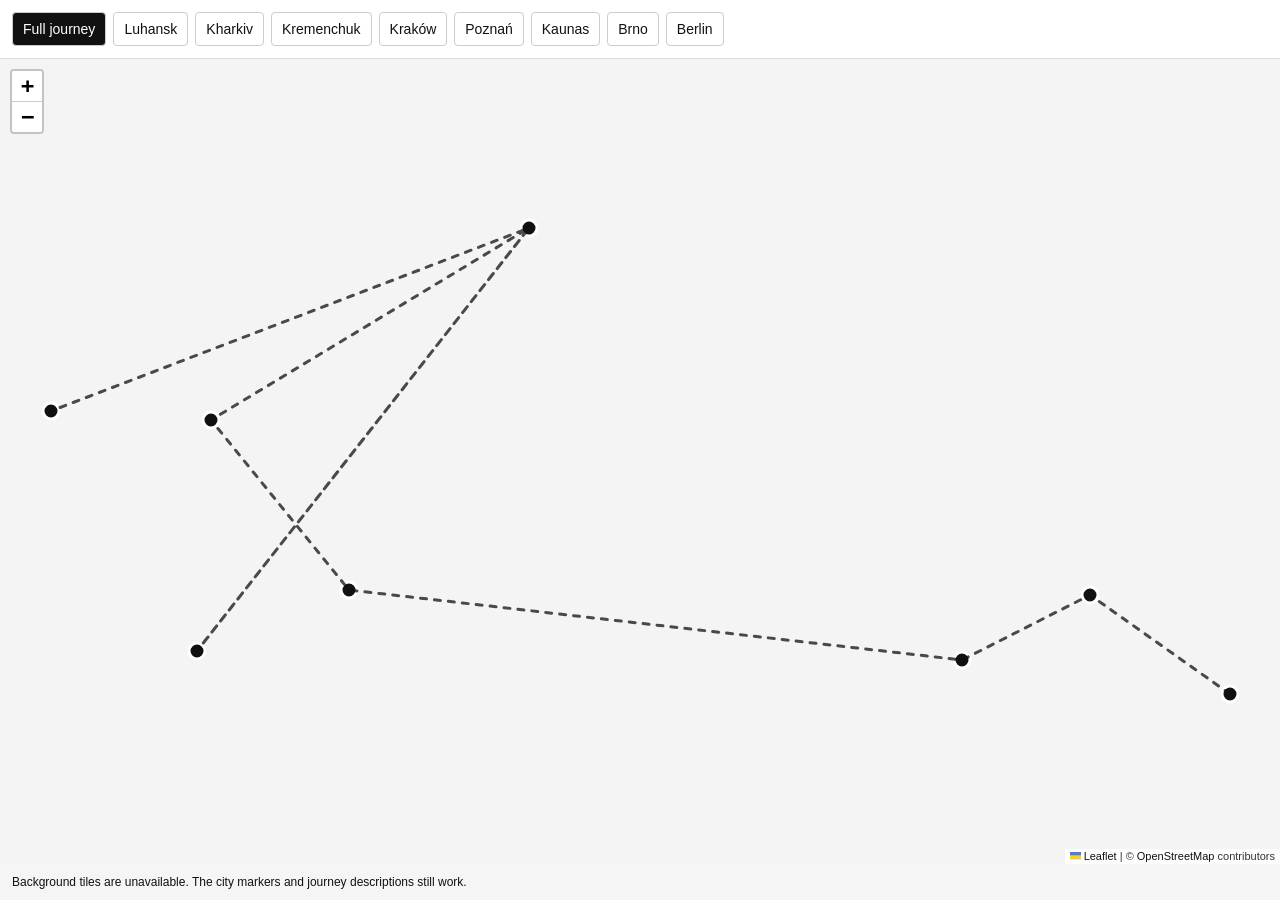
==== map.html @ 29c50aa2 "Add Web Page Files" ====
<!DOCTYPE html>
<html lang="en"><head><meta charset="utf-8"><meta name="viewport" content="width=device-width,initial-scale=1"><title>My journey map</title>
<link rel="stylesheet" href="assets/leaflet.css">
<style>html,body{margin:0;height:100%;font:14px Arial,sans-serif;color:#111111}body{display:flex;flex-direction:column}#map{flex:1;min-height:220px;background:#f4f4f4}.controls{padding:12px;display:flex;gap:7px;flex-wrap:wrap;background:white;border-bottom:1px solid #dddddd}button{font:inherit;border:1px solid #cccccc;border-radius:4px;background:white;color:#111111;padding:8px 10px;cursor:pointer}button:hover,button[aria-pressed=true]{background:#111111;color:white}button:focus-visible{outline:3px solid #111111;outline-offset:2px}.leaflet-popup-content{font:14px/1.6 Arial,sans-serif}.leaflet-popup-content strong{font-size:17px}#status{padding:9px 12px;font-size:12px;line-height:1.5;background:#f5f5f5}.leaflet-control-attribution{font-size:11px}.leaflet-tile-pane{filter:grayscale(100%)}.leaflet-control-attribution a{color:#111}.leaflet-container a.leaflet-popup-close-button{color:#111}</style></head>
<body><div class="controls" role="group" aria-label="Journey map locations"><button id="all" aria-pressed="true">Full journey</button></div><div id="map" role="region" aria-label="Journey map"></div><div id="status" aria-live="polite">Eight cities across five countries | Life, study and work</div><noscript>Enable JavaScript to explore the map. The full journey is described on the main page.</noscript><script src="assets/leaflet.js"></script><script>
const places = [{"city": "Luhansk", "country": "Ukraine", "lat": 48.574, "lon": 39.307, "story": "My home city"}, {"city": "Kharkiv", "country": "Ukraine", "lat": 49.9935, "lon": 36.2304, "story": "Technical studies at Kharkiv National University of Radio Electronics"}, {"city": "Kremenchuk", "country": "Ukraine", "lat": 49.067, "lon": 33.42, "story": "A stop before moving to Poland"}, {"city": "Kraków", "country": "Poland", "lat": 50.0647, "lon": 19.945, "story": "Lived here before Poznań"}, {"city": "Poznań", "country": "Poland", "lat": 52.4064, "lon": 16.9252, "story": "Lived here before moving to Lithuania"}, {"city": "Kaunas", "country": "Lithuania", "lat": 54.8985, "lon": 23.9036, "story": "KTU bachelor’s studies and work at Littelfuse"}, {"city": "Brno", "country": "Czech Republic", "lat": 49.1951, "lon": 16.6068, "story": "Erasmus exchange at Brno University of Technology"}, {"city": "Berlin", "country": "Germany", "lat": 52.52, "lon": 13.405, "story": "HWR BIPM master’s and an upcoming role at Vattenfall"}];
const status = document.getElementById('status');
if(typeof L === 'undefined'){status.textContent='The map could not load. You can read the full journey on the main page.';}else{
const map = L.map('map',{scrollWheelZoom:false});
const tiles = L.tileLayer('https://tile.openstreetmap.org/{z}/{x}/{y}.png',{maxZoom:19,attribution:'&copy; <a href="https://www.openstreetmap.org/copyright">OpenStreetMap</a> contributors'}).addTo(map);
tiles.on('tileerror',()=>{status.textContent='Background tiles are unavailable. The city markers and journey descriptions still work.'});
const bounds=L.latLngBounds(places.map(p=>[p.lat,p.lon]));
function fit(){map.fitBounds(bounds,{padding:[35,35]});}
const markers = places.map(p=>{
  const box=document.createElement('div');
  const title=document.createElement('strong');title.textContent=p.city;box.append(title);
  const text=document.createElement('p');text.textContent=p.country+' | '+p.story;box.append(text);
  return L.circleMarker([p.lat,p.lon],{radius:8,color:'#fff',weight:3,fillColor:'#111111',fillOpacity:1}).addTo(map).bindPopup(box);
});
// Kaunas appears twice in the path: before and after the Erasmus semester.
const route=['Luhansk','Kharkiv','Kremenchuk','Kraków','Poznań','Kaunas','Brno','Kaunas','Berlin'];
const path=route.map(city=>places.find(p=>p.city===city)).map(p=>[p.lat,p.lon]);
L.polyline(path,{color:'#111111',weight:3,dashArray:'6 8',opacity:.75}).addTo(map);
function selected(button){document.querySelectorAll('button').forEach(b=>b.setAttribute('aria-pressed',String(b===button)));}
places.forEach((p,i)=>{const button=document.createElement('button');button.textContent=p.city;button.setAttribute('aria-pressed','false');button.addEventListener('click',()=>{selected(button);map.setView([p.lat,p.lon],6);markers[i].openPopup();status.textContent=p.city+' | '+p.story;});document.querySelector('.controls').append(button);});
document.getElementById('all').addEventListener('click',e=>{selected(e.currentTarget);map.closePopup();fit();status.textContent='Eight cities across five countries | Life, study and work';});
fit();
}
</script></body></html>
---- assets/leaflet.css ----
/* required styles */

.leaflet-pane,
.leaflet-tile,
.leaflet-marker-icon,
.leaflet-marker-shadow,
.leaflet-tile-container,
.leaflet-pane > svg,
.leaflet-pane > canvas,
.leaflet-zoom-box,
.leaflet-image-layer,
.leaflet-layer {
	position: absolute;
	left: 0;
	top: 0;
	}
.leaflet-container {
	overflow: hidden;
	}
.leaflet-tile,
.leaflet-marker-icon,
.leaflet-marker-shadow {
	-webkit-user-select: none;
	   -moz-user-select: none;
	        user-select: none;
	  -webkit-user-drag: none;
	}
/* Prevents IE11 from highlighting tiles in blue */
.leaflet-tile::selection {
	background: transparent;
}
/* Safari renders non-retina tile on retina better with this, but Chrome is worse */
.leaflet-safari .leaflet-tile {
	image-rendering: -webkit-optimize-contrast;
	}
/* hack that prevents hw layers "stretching" when loading new tiles */
.leaflet-safari .leaflet-tile-container {
	width: 1600px;
	height: 1600px;
	-webkit-transform-origin: 0 0;
	}
.leaflet-marker-icon,
.leaflet-marker-shadow {
	display: block;
	}
/* .leaflet-container svg: reset svg max-width decleration shipped in Joomla! (joomla.org) 3.x */
/* .leaflet-container img: map is broken in FF if you have max-width: 100% on tiles */
.leaflet-container .leaflet-overlay-pane svg {
	max-width: none !important;
	max-height: none !important;
	}
.leaflet-container .leaflet-marker-pane img,
.leaflet-container .leaflet-shadow-pane img,
.leaflet-container .leaflet-tile-pane img,
.leaflet-container img.leaflet-image-layer,
.leaflet-container .leaflet-tile {
	max-width: none !important;
	max-height: none !important;
	width: auto;
	padding: 0;
	}

.leaflet-container img.leaflet-tile {
	/* See: https://bugs.chromium.org/p/chromium/issues/detail?id=600120 */
	mix-blend-mode: plus-lighter;
}

.leaflet-container.leaflet-touch-zoom {
	-ms-touch-action: pan-x pan-y;
	touch-action: pan-x pan-y;
	}
.leaflet-container.leaflet-touch-drag {
	-ms-touch-action: pinch-zoom;
	/* Fallback for FF which doesn't support pinch-zoom */
	touch-action: none;
	touch-action: pinch-zoom;
}
.leaflet-container.leaflet-touch-drag.leaflet-touch-zoom {
	-ms-touch-action: none;
	touch-action: none;
}
.leaflet-container {
	-webkit-tap-highlight-color: transparent;
}
.leaflet-container a {
	-webkit-tap-highlight-color: rgba(51, 181, 229, 0.4);
}
.leaflet-tile {
	filter: inherit;
	visibility: hidden;
	}
.leaflet-tile-loaded {
	visibility: inherit;
	}
.leaflet-zoom-box {
	width: 0;
	height: 0;
	-moz-box-sizing: border-box;
	     box-sizing: border-box;
	z-index: 800;
	}
/* workaround for https://bugzilla.mozilla.org/show_bug.cgi?id=888319 */
.leaflet-overlay-pane svg {
	-moz-user-select: none;
	}

.leaflet-pane         { z-index: 400; }

.leaflet-tile-pane    { z-index: 200; }
.leaflet-overlay-pane { z-index: 400; }
.leaflet-shadow-pane  { z-index: 500; }
.leaflet-marker-pane  { z-index: 600; }
.leaflet-tooltip-pane   { z-index: 650; }
.leaflet-popup-pane   { z-index: 700; }

.leaflet-map-pane canvas { z-index: 100; }
.leaflet-map-pane svg    { z-index: 200; }

.leaflet-vml-shape {
	width: 1px;
	height: 1px;
	}
.lvml {
	behavior: url(#default#VML);
	display: inline-block;
	position: absolute;
	}


/* control positioning */

.leaflet-control {
	position: relative;
	z-index: 800;
	pointer-events: visiblePainted; /* IE 9-10 doesn't have auto */
	pointer-events: auto;
	}
.leaflet-top,
.leaflet-bottom {
	position: absolute;
	z-index: 1000;
	pointer-events: none;
	}
.leaflet-top {
	top: 0;
	}
.leaflet-right {
	right: 0;
	}
.leaflet-bottom {
	bottom: 0;
	}
.leaflet-left {
	left: 0;
	}
.leaflet-control {
	float: left;
	clear: both;
	}
.leaflet-right .leaflet-control {
	float: right;
	}
.leaflet-top .leaflet-control {
	margin-top: 10px;
	}
.leaflet-bottom .leaflet-control {
	margin-bottom: 10px;
	}
.leaflet-left .leaflet-control {
	margin-left: 10px;
	}
.leaflet-right .leaflet-control {
	margin-right: 10px;
	}


/* zoom and fade animations */

.leaflet-fade-anim .leaflet-popup {
	opacity: 0;
	-webkit-transition: opacity 0.2s linear;
	   -moz-transition: opacity 0.2s linear;
	        transition: opacity 0.2s linear;
	}
.leaflet-fade-anim .leaflet-map-pane .leaflet-popup {
	opacity: 1;
	}
.leaflet-zoom-animated {
	-webkit-transform-origin: 0 0;
	    -ms-transform-origin: 0 0;
	        transform-origin: 0 0;
	}
svg.leaflet-zoom-animated {
	will-change: transform;
}

.leaflet-zoom-anim .leaflet-zoom-animated {
	-webkit-transition: -webkit-transform 0.25s cubic-bezier(0,0,0.25,1);
	   -moz-transition:    -moz-transform 0.25s cubic-bezier(0,0,0.25,1);
	        transition:         transform 0.25s cubic-bezier(0,0,0.25,1);
	}
.leaflet-zoom-anim .leaflet-tile,
.leaflet-pan-anim .leaflet-tile {
	-webkit-transition: none;
	   -moz-transition: none;
	        transition: none;
	}

.leaflet-zoom-anim .leaflet-zoom-hide {
	visibility: hidden;
	}


/* cursors */

.leaflet-interactive {
	cursor: pointer;
	}
.leaflet-grab {
	cursor: -webkit-grab;
	cursor:    -moz-grab;
	cursor:         grab;
	}
.leaflet-crosshair,
.leaflet-crosshair .leaflet-interactive {
	cursor: crosshair;
	}
.leaflet-popup-pane,
.leaflet-control {
	cursor: auto;
	}
.leaflet-dragging .leaflet-grab,
.leaflet-dragging .leaflet-grab .leaflet-interactive,
.leaflet-dragging .leaflet-marker-draggable {
	cursor: move;
	cursor: -webkit-grabbing;
	cursor:    -moz-grabbing;
	cursor:         grabbing;
	}

/* marker & overlays interactivity */
.leaflet-marker-icon,
.leaflet-marker-shadow,
.leaflet-image-layer,
.leaflet-pane > svg path,
.leaflet-tile-container {
	pointer-events: none;
	}

.leaflet-marker-icon.leaflet-interactive,
.leaflet-image-layer.leaflet-interactive,
.leaflet-pane > svg path.leaflet-interactive,
svg.leaflet-image-layer.leaflet-interactive path {
	pointer-events: visiblePainted; /* IE 9-10 doesn't have auto */
	pointer-events: auto;
	}

/* visual tweaks */

.leaflet-container {
	background: #ddd;
	outline-offset: 1px;
	}
.leaflet-container a {
	color: #0078A8;
	}
.leaflet-zoom-box {
	border: 2px dotted #38f;
	background: rgba(255,255,255,0.5);
	}


/* general typography */
.leaflet-container {
	font-family: "Helvetica Neue", Arial, Helvetica, sans-serif;
	font-size: 12px;
	font-size: 0.75rem;
	line-height: 1.5;
	}


/* general toolbar styles */

.leaflet-bar {
	box-shadow: 0 1px 5px rgba(0,0,0,0.65);
	border-radius: 4px;
	}
.leaflet-bar a {
	background-color: #fff;
	border-bottom: 1px solid #ccc;
	width: 26px;
	height: 26px;
	line-height: 26px;
	display: block;
	text-align: center;
	text-decoration: none;
	color: black;
	}
.leaflet-bar a,
.leaflet-control-layers-toggle {
	background-position: 50% 50%;
	background-repeat: no-repeat;
	display: block;
	}
.leaflet-bar a:hover,
.leaflet-bar a:focus {
	background-color: #f4f4f4;
	}
.leaflet-bar a:first-child {
	border-top-left-radius: 4px;
	border-top-right-radius: 4px;
	}
.leaflet-bar a:last-child {
	border-bottom-left-radius: 4px;
	border-bottom-right-radius: 4px;
	border-bottom: none;
	}
.leaflet-bar a.leaflet-disabled {
	cursor: default;
	background-color: #f4f4f4;
	color: #bbb;
	}

.leaflet-touch .leaflet-bar a {
	width: 30px;
	height: 30px;
	line-height: 30px;
	}
.leaflet-touch .leaflet-bar a:first-child {
	border-top-left-radius: 2px;
	border-top-right-radius: 2px;
	}
.leaflet-touch .leaflet-bar a:last-child {
	border-bottom-left-radius: 2px;
	border-bottom-right-radius: 2px;
	}

/* zoom control */

.leaflet-control-zoom-in,
.leaflet-control-zoom-out {
	font: bold 18px 'Lucida Console', Monaco, monospace;
	text-indent: 1px;
	}

.leaflet-touch .leaflet-control-zoom-in, .leaflet-touch .leaflet-control-zoom-out  {
	font-size: 22px;
	}


/* layers control */

.leaflet-control-layers {
	box-shadow: 0 1px 5px rgba(0,0,0,0.4);
	background: #fff;
	border-radius: 5px;
	}
.leaflet-control-layers-toggle {
	background-image: url(images/layers.png);
	width: 36px;
	height: 36px;
	}
.leaflet-retina .leaflet-control-layers-toggle {
	background-image: url(images/layers-2x.png);
	background-size: 26px 26px;
	}
.leaflet-touch .leaflet-control-layers-toggle {
	width: 44px;
	height: 44px;
	}
.leaflet-control-layers .leaflet-control-layers-list,
.leaflet-control-layers-expanded .leaflet-control-layers-toggle {
	display: none;
	}
.leaflet-control-layers-expanded .leaflet-control-layers-list {
	display: block;
	position: relative;
	}
.leaflet-control-layers-expanded {
	padding: 6px 10px 6px 6px;
	color: #333;
	background: #fff;
	}
.leaflet-control-layers-scrollbar {
	overflow-y: scroll;
	overflow-x: hidden;
	padding-right: 5px;
	}
.leaflet-control-layers-selector {
	margin-top: 2px;
	position: relative;
	top: 1px;
	}
.leaflet-control-layers label {
	display: block;
	font-size: 13px;
	font-size: 1.08333em;
	}
.leaflet-control-layers-separator {
	height: 0;
	border-top: 1px solid #ddd;
	margin: 5px -10px 5px -6px;
	}

/* Default icon URLs */
.leaflet-default-icon-path { /* used only in path-guessing heuristic, see L.Icon.Default */
	background-image: url(images/marker-icon.png);
	}


/* attribution and scale controls */

.leaflet-container .leaflet-control-attribution {
	background: #fff;
	background: rgba(255, 255, 255, 0.8);
	margin: 0;
	}
.leaflet-control-attribution,
.leaflet-control-scale-line {
	padding: 0 5px;
	color: #333;
	line-height: 1.4;
	}
.leaflet-control-attribution a {
	text-decoration: none;
	}
.leaflet-control-attribution a:hover,
.leaflet-control-attribution a:focus {
	text-decoration: underline;
	}
.leaflet-attribution-flag {
	display: inline !important;
	vertical-align: baseline !important;
	width: 1em;
	height: 0.6669em;
	}
.leaflet-left .leaflet-control-scale {
	margin-left: 5px;
	}
.leaflet-bottom .leaflet-control-scale {
	margin-bottom: 5px;
	}
.leaflet-control-scale-line {
	border: 2px solid #777;
	border-top: none;
	line-height: 1.1;
	padding: 2px 5px 1px;
	white-space: nowrap;
	-moz-box-sizing: border-box;
	     box-sizing: border-box;
	background: rgba(255, 255, 255, 0.8);
	text-shadow: 1px 1px #fff;
	}
.leaflet-control-scale-line:not(:first-child) {
	border-top: 2px solid #777;
	border-bottom: none;
	margin-top: -2px;
	}
.leaflet-control-scale-line:not(:first-child):not(:last-child) {
	border-bottom: 2px solid #777;
	}

.leaflet-touch .leaflet-control-attribution,
.leaflet-touch .leaflet-control-layers,
.leaflet-touch .leaflet-bar {
	box-shadow: none;
	}
.leaflet-touch .leaflet-control-layers,
.leaflet-touch .leaflet-bar {
	border: 2px solid rgba(0,0,0,0.2);
	background-clip: padding-box;
	}


/* popup */

.leaflet-popup {
	position: absolute;
	text-align: center;
	margin-bottom: 20px;
	}
.leaflet-popup-content-wrapper {
	padding: 1px;
	text-align: left;
	border-radius: 12px;
	}
.leaflet-popup-content {
	margin: 13px 24px 13px 20px;
	line-height: 1.3;
	font-size: 13px;
	font-size: 1.08333em;
	min-height: 1px;
	}
.leaflet-popup-content p {
	margin: 17px 0;
	margin: 1.3em 0;
	}
.leaflet-popup-tip-container {
	width: 40px;
	height: 20px;
	position: absolute;
	left: 50%;
	margin-top: -1px;
	margin-left: -20px;
	overflow: hidden;
	pointer-events: none;
	}
.leaflet-popup-tip {
	width: 17px;
	height: 17px;
	padding: 1px;

	margin: -10px auto 0;
	pointer-events: auto;

	-webkit-transform: rotate(45deg);
	   -moz-transform: rotate(45deg);
	    -ms-transform: rotate(45deg);
	        transform: rotate(45deg);
	}
.leaflet-popup-content-wrapper,
.leaflet-popup-tip {
	background: white;
	color: #333;
	box-shadow: 0 3px 14px rgba(0,0,0,0.4);
	}
.leaflet-container a.leaflet-popup-close-button {
	position: absolute;
	top: 0;
	right: 0;
	border: none;
	text-align: center;
	width: 24px;
	height: 24px;
	font: 16px/24px Tahoma, Verdana, sans-serif;
	color: #757575;
	text-decoration: none;
	background: transparent;
	}
.leaflet-container a.leaflet-popup-close-button:hover,
.leaflet-container a.leaflet-popup-close-button:focus {
	color: #585858;
	}
.leaflet-popup-scrolled {
	overflow: auto;
	}

.leaflet-oldie .leaflet-popup-content-wrapper {
	-ms-zoom: 1;
	}
.leaflet-oldie .leaflet-popup-tip {
	width: 24px;
	margin: 0 auto;

	-ms-filter: "progid:DXImageTransform.Microsoft.Matrix(M11=0.70710678, M12=0.70710678, M21=-0.70710678, M22=0.70710678)";
	filter: progid:DXImageTransform.Microsoft.Matrix(M11=0.70710678, M12=0.70710678, M21=-0.70710678, M22=0.70710678);
	}

.leaflet-oldie .leaflet-control-zoom,
.leaflet-oldie .leaflet-control-layers,
.leaflet-oldie .leaflet-popup-content-wrapper,
.leaflet-oldie .leaflet-popup-tip {
	border: 1px solid #999;
	}


/* div icon */

.leaflet-div-icon {
	background: #fff;
	border: 1px solid #666;
	}


/* Tooltip */
/* Base styles for the element that has a tooltip */
.leaflet-tooltip {
	position: absolute;
	padding: 6px;
	background-color: #fff;
	border: 1px solid #fff;
	border-radius: 3px;
	color: #222;
	white-space: nowrap;
	-webkit-user-select: none;
	-moz-user-select: none;
	-ms-user-select: none;
	user-select: none;
	pointer-events: none;
	box-shadow: 0 1px 3px rgba(0,0,0,0.4);
	}
.leaflet-tooltip.leaflet-interactive {
	cursor: pointer;
	pointer-events: auto;
	}
.leaflet-tooltip-top:before,
.leaflet-tooltip-bottom:before,
.leaflet-tooltip-left:before,
.leaflet-tooltip-right:before {
	position: absolute;
	pointer-events: none;
	border: 6px solid transparent;
	background: transparent;
	content: "";
	}

/* Directions */

.leaflet-tooltip-bottom {
	margin-top: 6px;
}
.leaflet-tooltip-top {
	margin-top: -6px;
}
.leaflet-tooltip-bottom:before,
.leaflet-tooltip-top:before {
	left: 50%;
	margin-left: -6px;
	}
.leaflet-tooltip-top:before {
	bottom: 0;
	margin-bottom: -12px;
	border-top-color: #fff;
	}
.leaflet-tooltip-bottom:before {
	top: 0;
	margin-top: -12px;
	margin-left: -6px;
	border-bottom-color: #fff;
	}
.leaflet-tooltip-left {
	margin-left: -6px;
}
.leaflet-tooltip-right {
	margin-left: 6px;
}
.leaflet-tooltip-left:before,
.leaflet-tooltip-right:before {
	top: 50%;
	margin-top: -6px;
	}
.leaflet-tooltip-left:before {
	right: 0;
	margin-right: -12px;
	border-left-color: #fff;
	}
.leaflet-tooltip-right:before {
	left: 0;
	margin-left: -12px;
	border-right-color: #fff;
	}

/* Printing */

@media print {
	/* Prevent printers from removing background-images of controls. */
	.leaflet-control {
		-webkit-print-color-adjust: exact;
		print-color-adjust: exact;
		}
	}
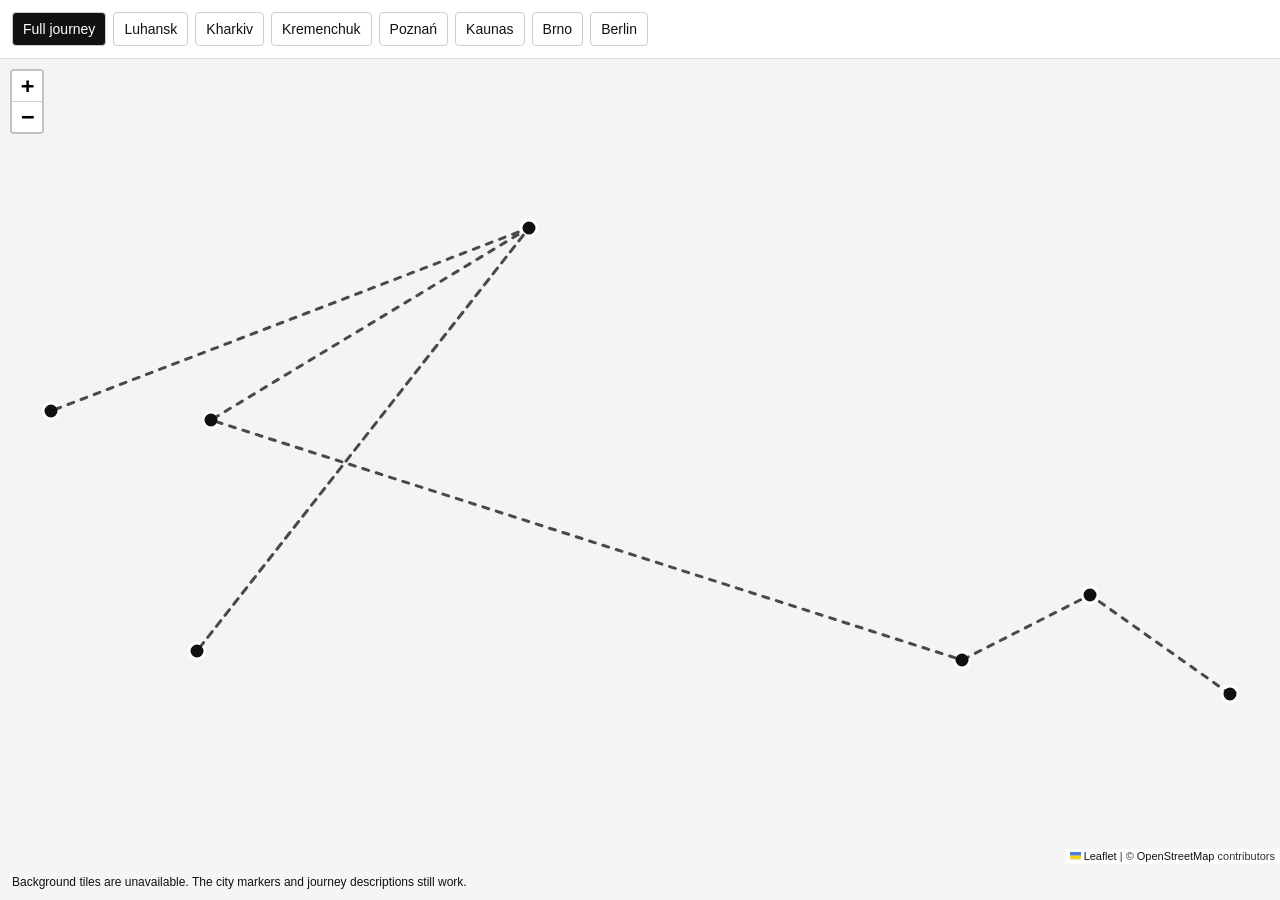
==== commit 4ee47f8a: "Update" ====
--- a/map.html
+++ b/map.html
@@ -2,8 +2,8 @@
 <html lang="en"><head><meta charset="utf-8"><meta name="viewport" content="width=device-width,initial-scale=1"><title>My journey map</title>
 <link rel="stylesheet" href="assets/leaflet.css">
 <style>html,body{margin:0;height:100%;font:14px Arial,sans-serif;color:#111111}body{display:flex;flex-direction:column}#map{flex:1;min-height:220px;background:#f4f4f4}.controls{padding:12px;display:flex;gap:7px;flex-wrap:wrap;background:white;border-bottom:1px solid #dddddd}button{font:inherit;border:1px solid #cccccc;border-radius:4px;background:white;color:#111111;padding:8px 10px;cursor:pointer}button:hover,button[aria-pressed=true]{background:#111111;color:white}button:focus-visible{outline:3px solid #111111;outline-offset:2px}.leaflet-popup-content{font:14px/1.6 Arial,sans-serif}.leaflet-popup-content strong{font-size:17px}#status{padding:9px 12px;font-size:12px;line-height:1.5;background:#f5f5f5}.leaflet-control-attribution{font-size:11px}.leaflet-tile-pane{filter:grayscale(100%)}.leaflet-control-attribution a{color:#111}.leaflet-container a.leaflet-popup-close-button{color:#111}</style></head>
-<body><div class="controls" role="group" aria-label="Journey map locations"><button id="all" aria-pressed="true">Full journey</button></div><div id="map" role="region" aria-label="Journey map"></div><div id="status" aria-live="polite">Eight cities across five countries | Life, study and work</div><noscript>Enable JavaScript to explore the map. The full journey is described on the main page.</noscript><script src="assets/leaflet.js"></script><script>
-const places = [{"city": "Luhansk", "country": "Ukraine", "lat": 48.574, "lon": 39.307, "story": "My home city"}, {"city": "Kharkiv", "country": "Ukraine", "lat": 49.9935, "lon": 36.2304, "story": "Technical studies at Kharkiv National University of Radio Electronics"}, {"city": "Kremenchuk", "country": "Ukraine", "lat": 49.067, "lon": 33.42, "story": "A stop before moving to Poland"}, {"city": "Kraków", "country": "Poland", "lat": 50.0647, "lon": 19.945, "story": "Lived here before Poznań"}, {"city": "Poznań", "country": "Poland", "lat": 52.4064, "lon": 16.9252, "story": "Lived here before moving to Lithuania"}, {"city": "Kaunas", "country": "Lithuania", "lat": 54.8985, "lon": 23.9036, "story": "KTU bachelor’s studies and work at Littelfuse"}, {"city": "Brno", "country": "Czech Republic", "lat": 49.1951, "lon": 16.6068, "story": "Erasmus exchange at Brno University of Technology"}, {"city": "Berlin", "country": "Germany", "lat": 52.52, "lon": 13.405, "story": "HWR BIPM master’s and an upcoming role at Vattenfall"}];
+<body><div class="controls" role="group" aria-label="Journey map locations"><button id="all" aria-pressed="true">Full journey</button></div><div id="map" role="region" aria-label="Journey map"></div><div id="status" aria-live="polite">Seven cities across five countries | Life, study and work</div><noscript>Enable JavaScript to explore the map. The full journey is described on the main page.</noscript><script src="assets/leaflet.js"></script><script>
+const places = [{"city": "Luhansk", "country": "Ukraine", "lat": 48.574, "lon": 39.307, "story": "My home city"}, {"city": "Kharkiv", "country": "Ukraine", "lat": 49.9935, "lon": 36.2304, "story": "Technical studies at Kharkiv National University of Radio Electronics"}, {"city": "Kremenchuk", "country": "Ukraine", "lat": 49.067, "lon": 33.42, "story": "A stop before moving to Poland"}, {"city": "Poznań", "country": "Poland", "lat": 52.4064, "lon": 16.9252, "story": "Lived here before moving to Lithuania"}, {"city": "Kaunas", "country": "Lithuania", "lat": 54.8985, "lon": 23.9036, "story": "KTU bachelor’s studies and work at Littelfuse"}, {"city": "Brno", "country": "Czech Republic", "lat": 49.1951, "lon": 16.6068, "story": "Erasmus exchange at Brno University of Technology"}, {"city": "Berlin", "country": "Germany", "lat": 52.52, "lon": 13.405, "story": "HWR BIPM master’s and an upcoming role at Vattenfall"}];
 const status = document.getElementById('status');
 if(typeof L === 'undefined'){status.textContent='The map could not load. You can read the full journey on the main page.';}else{
 const map = L.map('map',{scrollWheelZoom:false});
@@ -18,12 +18,12 @@
   return L.circleMarker([p.lat,p.lon],{radius:8,color:'#fff',weight:3,fillColor:'#111111',fillOpacity:1}).addTo(map).bindPopup(box);
 });
 // Kaunas appears twice in the path: before and after the Erasmus semester.
-const route=['Luhansk','Kharkiv','Kremenchuk','Kraków','Poznań','Kaunas','Brno','Kaunas','Berlin'];
+const route=['Luhansk','Kharkiv','Kremenchuk','Poznań','Kaunas','Brno','Kaunas','Berlin'];
 const path=route.map(city=>places.find(p=>p.city===city)).map(p=>[p.lat,p.lon]);
 L.polyline(path,{color:'#111111',weight:3,dashArray:'6 8',opacity:.75}).addTo(map);
 function selected(button){document.querySelectorAll('button').forEach(b=>b.setAttribute('aria-pressed',String(b===button)));}
 places.forEach((p,i)=>{const button=document.createElement('button');button.textContent=p.city;button.setAttribute('aria-pressed','false');button.addEventListener('click',()=>{selected(button);map.setView([p.lat,p.lon],6);markers[i].openPopup();status.textContent=p.city+' | '+p.story;});document.querySelector('.controls').append(button);});
-document.getElementById('all').addEventListener('click',e=>{selected(e.currentTarget);map.closePopup();fit();status.textContent='Eight cities across five countries | Life, study and work';});
+document.getElementById('all').addEventListener('click',e=>{selected(e.currentTarget);map.closePopup();fit();status.textContent='Seven cities across five countries | Life, study and work';});
 fit();
 }
 </script></body></html>
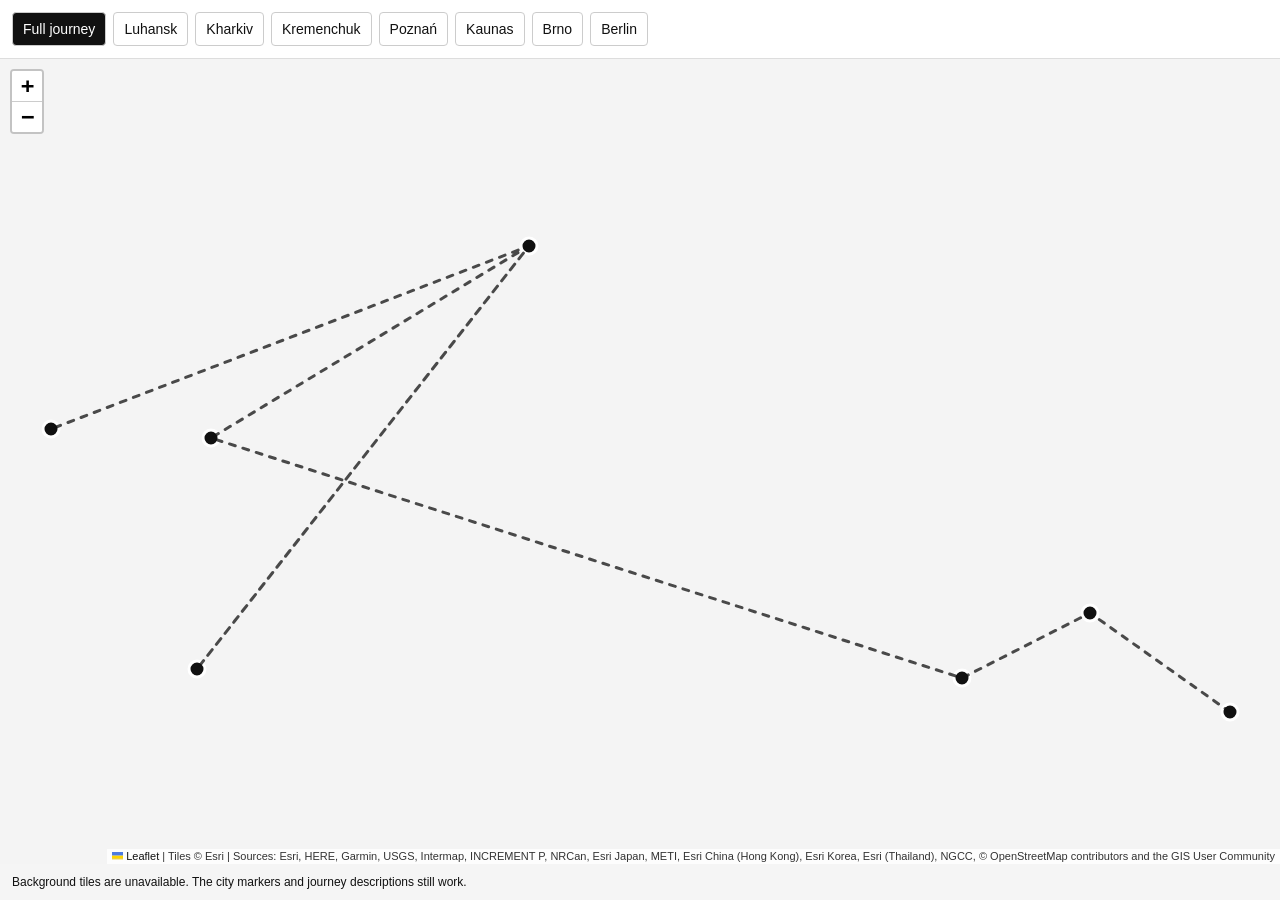
==== commit 94cf8490: "Add files via upload" ====
--- a/map.html
+++ b/map.html
@@ -2,13 +2,13 @@
 <html lang="en"><head><meta charset="utf-8"><meta name="viewport" content="width=device-width,initial-scale=1"><title>My journey map</title>
 <link rel="stylesheet" href="assets/leaflet.css">
 <style>html,body{margin:0;height:100%;font:14px Arial,sans-serif;color:#111111}body{display:flex;flex-direction:column}#map{flex:1;min-height:220px;background:#f4f4f4}.controls{padding:12px;display:flex;gap:7px;flex-wrap:wrap;background:white;border-bottom:1px solid #dddddd}button{font:inherit;border:1px solid #cccccc;border-radius:4px;background:white;color:#111111;padding:8px 10px;cursor:pointer}button:hover,button[aria-pressed=true]{background:#111111;color:white}button:focus-visible{outline:3px solid #111111;outline-offset:2px}.leaflet-popup-content{font:14px/1.6 Arial,sans-serif}.leaflet-popup-content strong{font-size:17px}#status{padding:9px 12px;font-size:12px;line-height:1.5;background:#f5f5f5}.leaflet-control-attribution{font-size:11px}.leaflet-tile-pane{filter:grayscale(100%)}.leaflet-control-attribution a{color:#111}.leaflet-container a.leaflet-popup-close-button{color:#111}</style></head>
-<body><div class="controls" role="group" aria-label="Journey map locations"><button id="all" aria-pressed="true">Full journey</button></div><div id="map" role="region" aria-label="Journey map"></div><div id="status" aria-live="polite">Seven cities across five countries | Life, study and work</div><noscript>Enable JavaScript to explore the map. The full journey is described on the main page.</noscript><script src="assets/leaflet.js"></script><script>
+<body><div class="controls" role="group" aria-label="Journey map locations"><button id="all" aria-pressed="true">Full journey</button></div><div id="map" role="region" aria-label="Journey map"></div><div id="status" aria-live="polite" hidden></div><noscript>Enable JavaScript to explore the map. The full journey is described on the main page.</noscript><script src="assets/leaflet.js"></script><script>
 const places = [{"city": "Luhansk", "country": "Ukraine", "lat": 48.574, "lon": 39.307, "story": "My home city"}, {"city": "Kharkiv", "country": "Ukraine", "lat": 49.9935, "lon": 36.2304, "story": "Technical studies at Kharkiv National University of Radio Electronics"}, {"city": "Kremenchuk", "country": "Ukraine", "lat": 49.067, "lon": 33.42, "story": "A stop before moving to Poland"}, {"city": "Poznań", "country": "Poland", "lat": 52.4064, "lon": 16.9252, "story": "Lived here before moving to Lithuania"}, {"city": "Kaunas", "country": "Lithuania", "lat": 54.8985, "lon": 23.9036, "story": "KTU bachelor’s studies and work at Littelfuse"}, {"city": "Brno", "country": "Czech Republic", "lat": 49.1951, "lon": 16.6068, "story": "Erasmus exchange at Brno University of Technology"}, {"city": "Berlin", "country": "Germany", "lat": 52.52, "lon": 13.405, "story": "HWR BIPM master’s and an upcoming role at Vattenfall"}];
 const status = document.getElementById('status');
-if(typeof L === 'undefined'){status.textContent='The map could not load. You can read the full journey on the main page.';}else{
+if(typeof L === 'undefined'){status.hidden=false;status.textContent='The map could not load. You can read the full journey on the main page.';}else{
 const map = L.map('map',{scrollWheelZoom:false});
-const tiles = L.tileLayer('https://tile.openstreetmap.org/{z}/{x}/{y}.png',{maxZoom:19,attribution:'&copy; <a href="https://www.openstreetmap.org/copyright">OpenStreetMap</a> contributors'}).addTo(map);
-tiles.on('tileerror',()=>{status.textContent='Background tiles are unavailable. The city markers and journey descriptions still work.'});
+const tiles = L.tileLayer('https://server.arcgisonline.com/ArcGIS/rest/services/World_Street_Map/MapServer/tile/{z}/{y}/{x}',{maxZoom:19,attribution:'Tiles &copy; Esri | Sources: Esri, HERE, Garmin, USGS, Intermap, INCREMENT P, NRCan, Esri Japan, METI, Esri China (Hong Kong), Esri Korea, Esri (Thailand), NGCC, &copy; OpenStreetMap contributors and the GIS User Community'}).addTo(map);
+tiles.on('tileerror',()=>{status.hidden=false;status.textContent='Background tiles are unavailable. The city markers and journey descriptions still work.'});
 const bounds=L.latLngBounds(places.map(p=>[p.lat,p.lon]));
 function fit(){map.fitBounds(bounds,{padding:[35,35]});}
 const markers = places.map(p=>{
@@ -22,8 +22,8 @@
 const path=route.map(city=>places.find(p=>p.city===city)).map(p=>[p.lat,p.lon]);
 L.polyline(path,{color:'#111111',weight:3,dashArray:'6 8',opacity:.75}).addTo(map);
 function selected(button){document.querySelectorAll('button').forEach(b=>b.setAttribute('aria-pressed',String(b===button)));}
-places.forEach((p,i)=>{const button=document.createElement('button');button.textContent=p.city;button.setAttribute('aria-pressed','false');button.addEventListener('click',()=>{selected(button);map.setView([p.lat,p.lon],6);markers[i].openPopup();status.textContent=p.city+' | '+p.story;});document.querySelector('.controls').append(button);});
-document.getElementById('all').addEventListener('click',e=>{selected(e.currentTarget);map.closePopup();fit();status.textContent='Seven cities across five countries | Life, study and work';});
+places.forEach((p,i)=>{const button=document.createElement('button');button.textContent=p.city;button.setAttribute('aria-pressed','false');button.addEventListener('click',()=>{selected(button);map.setView([p.lat,p.lon],6);markers[i].openPopup();});document.querySelector('.controls').append(button);});
+document.getElementById('all').addEventListener('click',e=>{selected(e.currentTarget);map.closePopup();fit();status.hidden=true;status.textContent='';});
 fit();
 }
 </script></body></html>
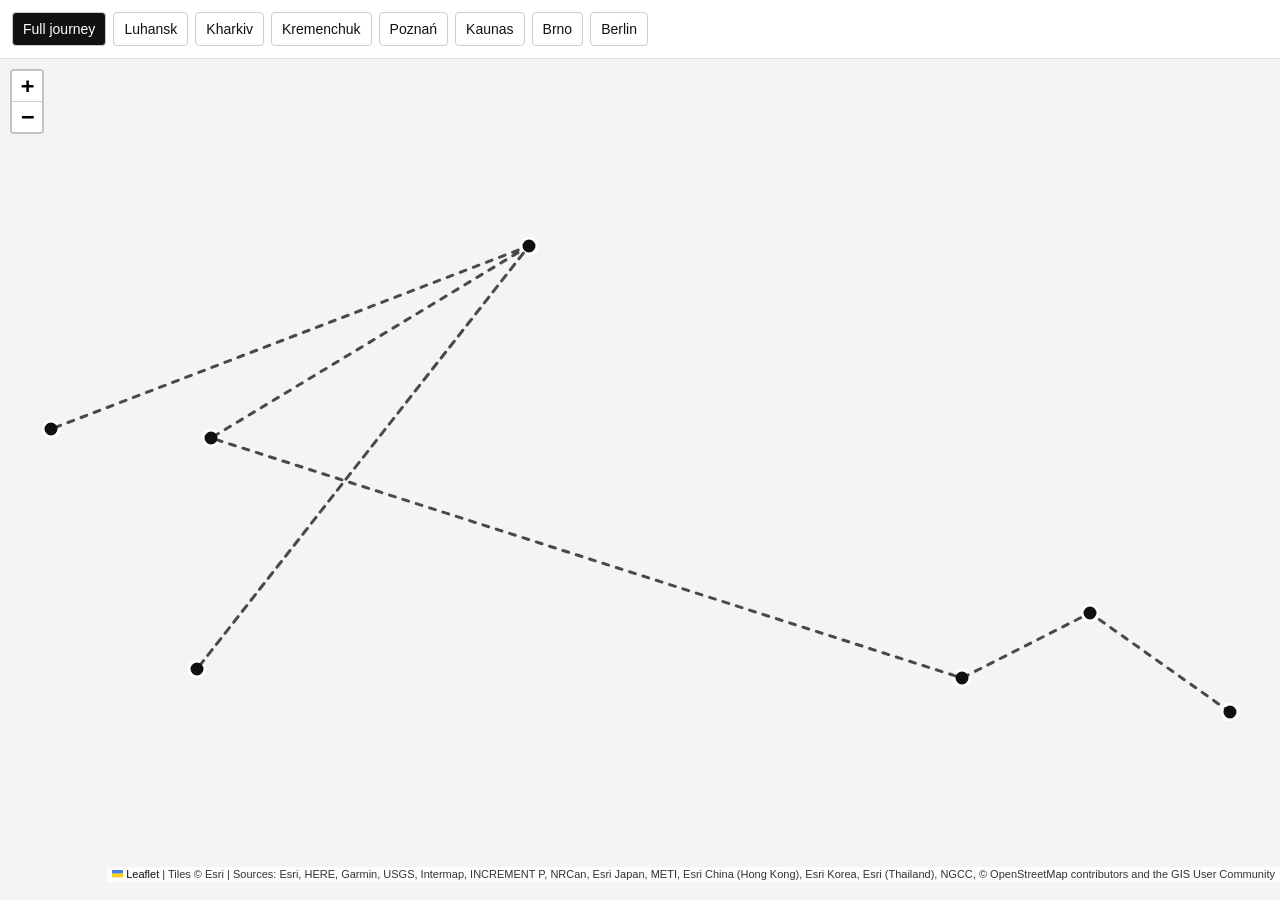
==== commit 61925202: "Removed tileerror handling in map.html" ====
--- a/map.html
+++ b/map.html
@@ -8,7 +8,7 @@
 if(typeof L === 'undefined'){status.hidden=false;status.textContent='The map could not load. You can read the full journey on the main page.';}else{
 const map = L.map('map',{scrollWheelZoom:false});
 const tiles = L.tileLayer('https://server.arcgisonline.com/ArcGIS/rest/services/World_Street_Map/MapServer/tile/{z}/{y}/{x}',{maxZoom:19,attribution:'Tiles &copy; Esri | Sources: Esri, HERE, Garmin, USGS, Intermap, INCREMENT P, NRCan, Esri Japan, METI, Esri China (Hong Kong), Esri Korea, Esri (Thailand), NGCC, &copy; OpenStreetMap contributors and the GIS User Community'}).addTo(map);
-tiles.on('tileerror',()=>{status.hidden=false;status.textContent='Background tiles are unavailable. The city markers and journey descriptions still work.'});
+tiles.on('tileerror',()=>{status.hidden=false;status.textContent=''});
 const bounds=L.latLngBounds(places.map(p=>[p.lat,p.lon]));
 function fit(){map.fitBounds(bounds,{padding:[35,35]});}
 const markers = places.map(p=>{
@@ -26,4 +26,4 @@
 document.getElementById('all').addEventListener('click',e=>{selected(e.currentTarget);map.closePopup();fit();status.hidden=true;status.textContent='';});
 fit();
 }
-</script></body></html>+</script></body></html>
